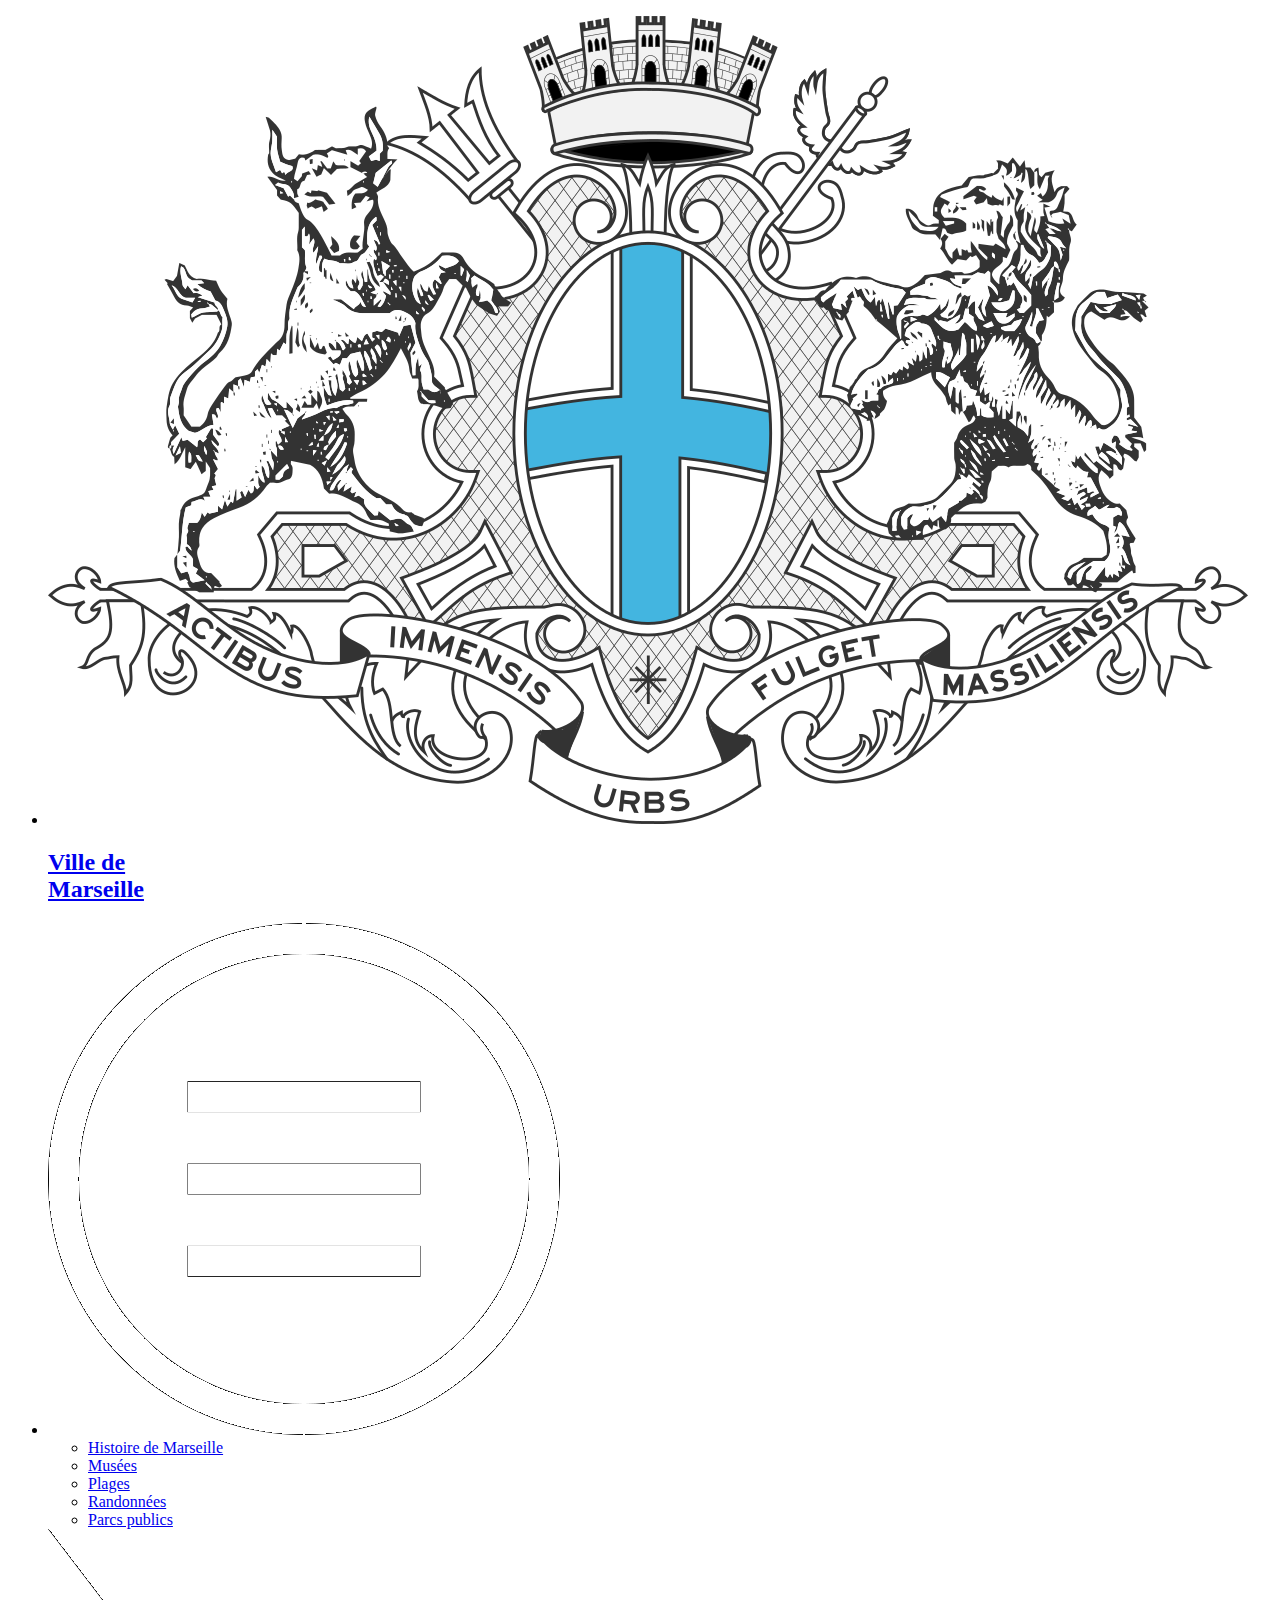
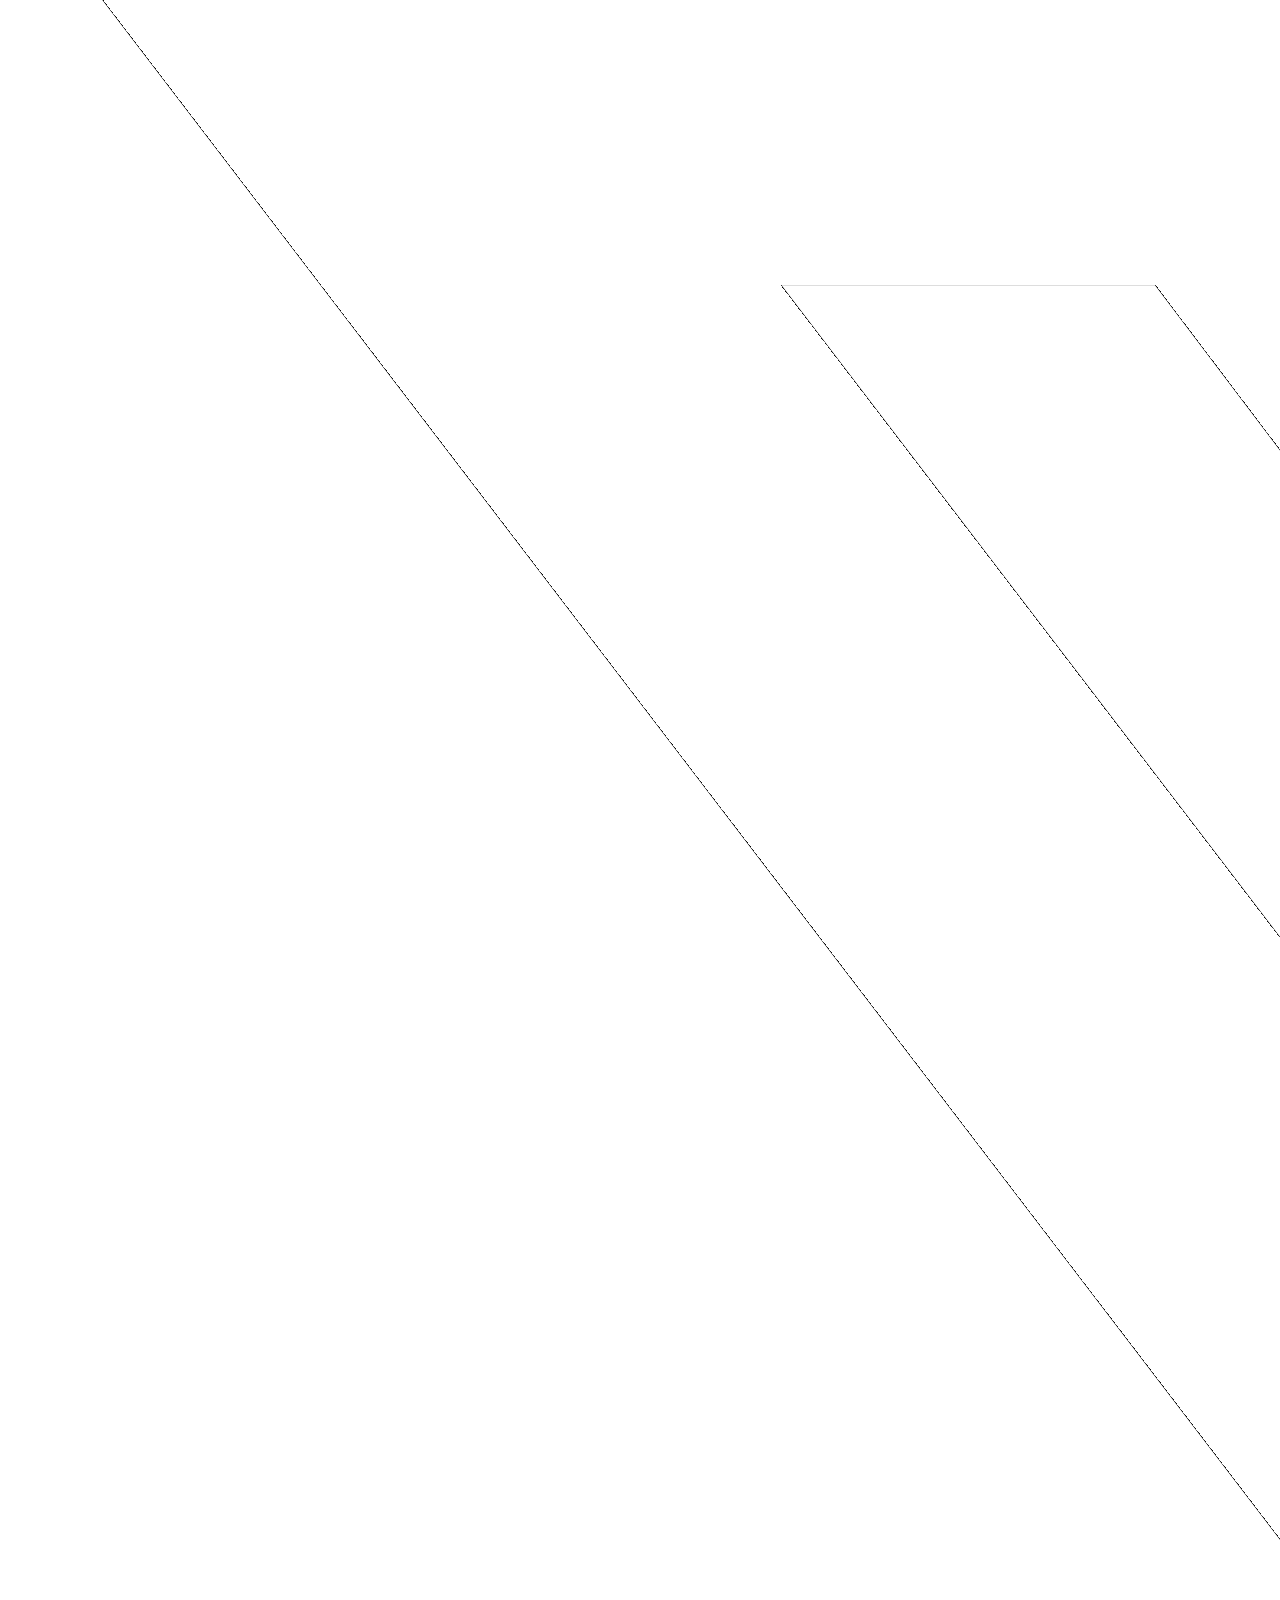
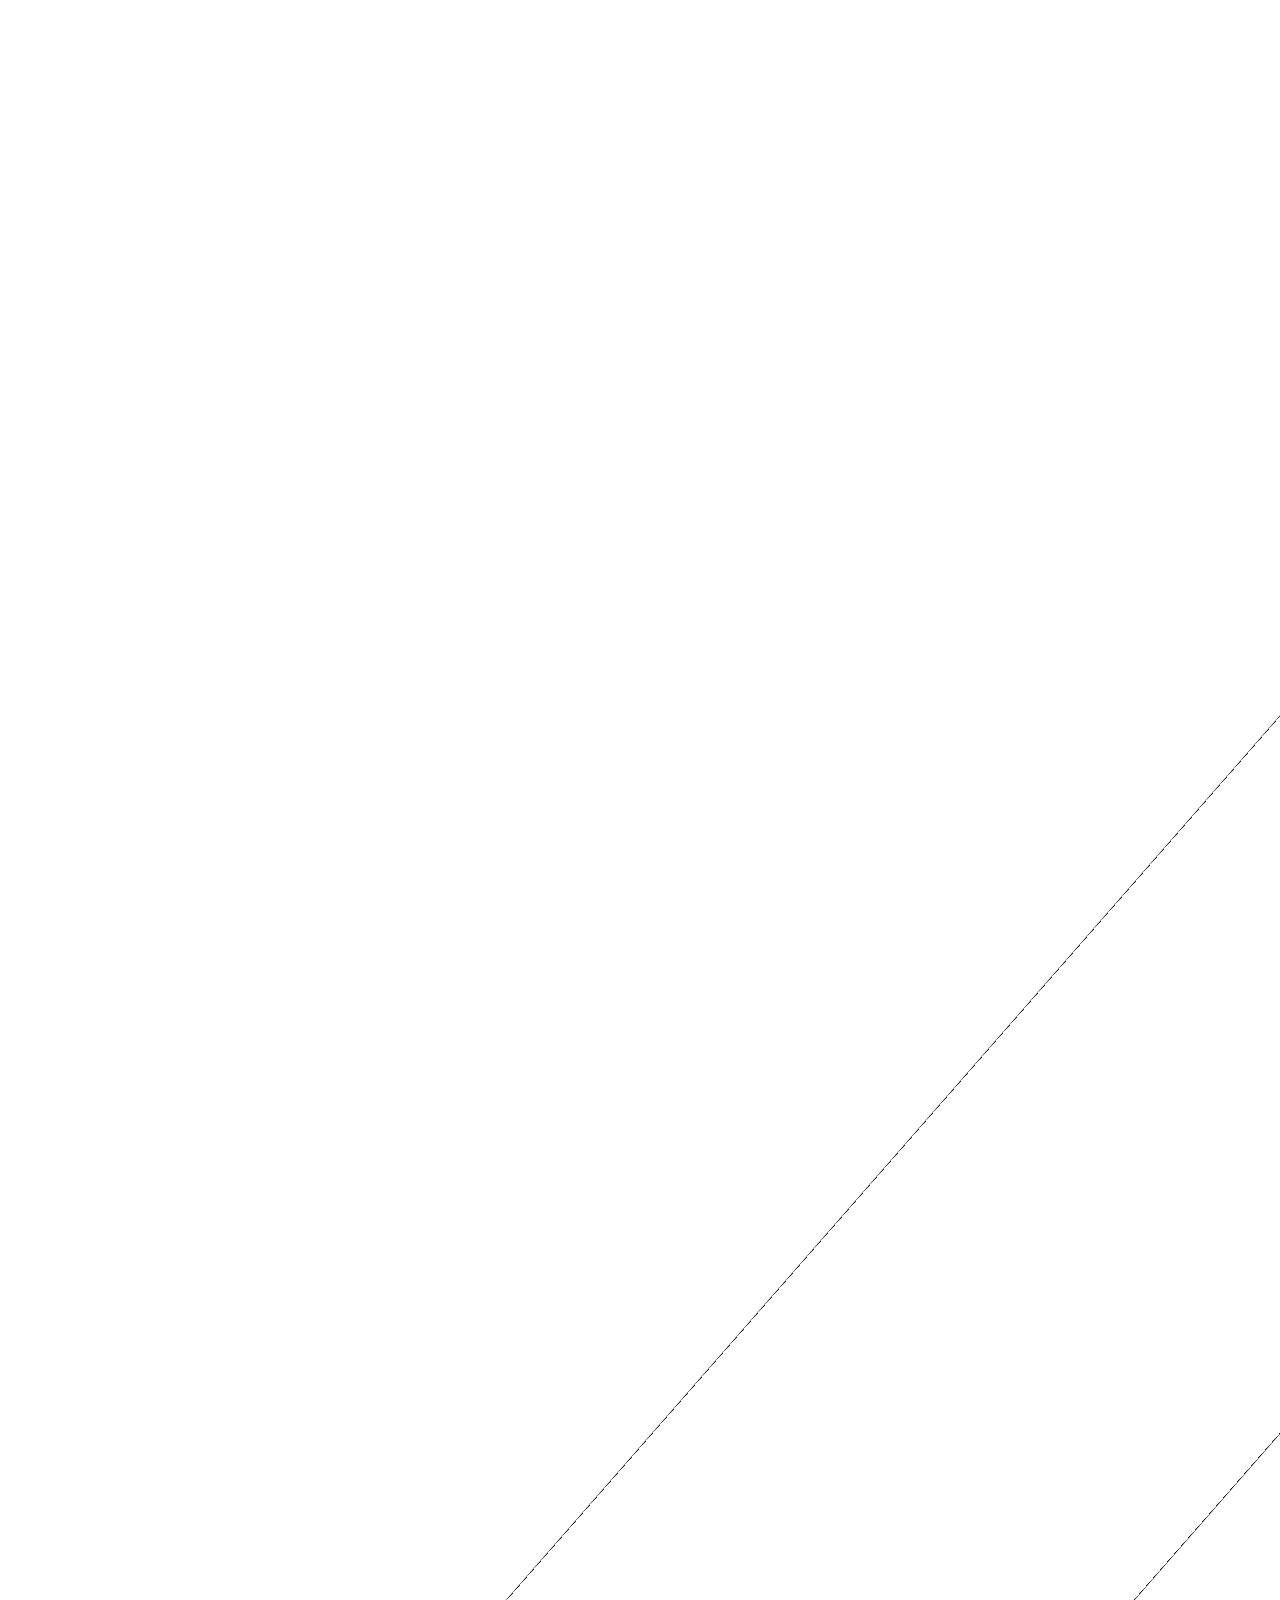
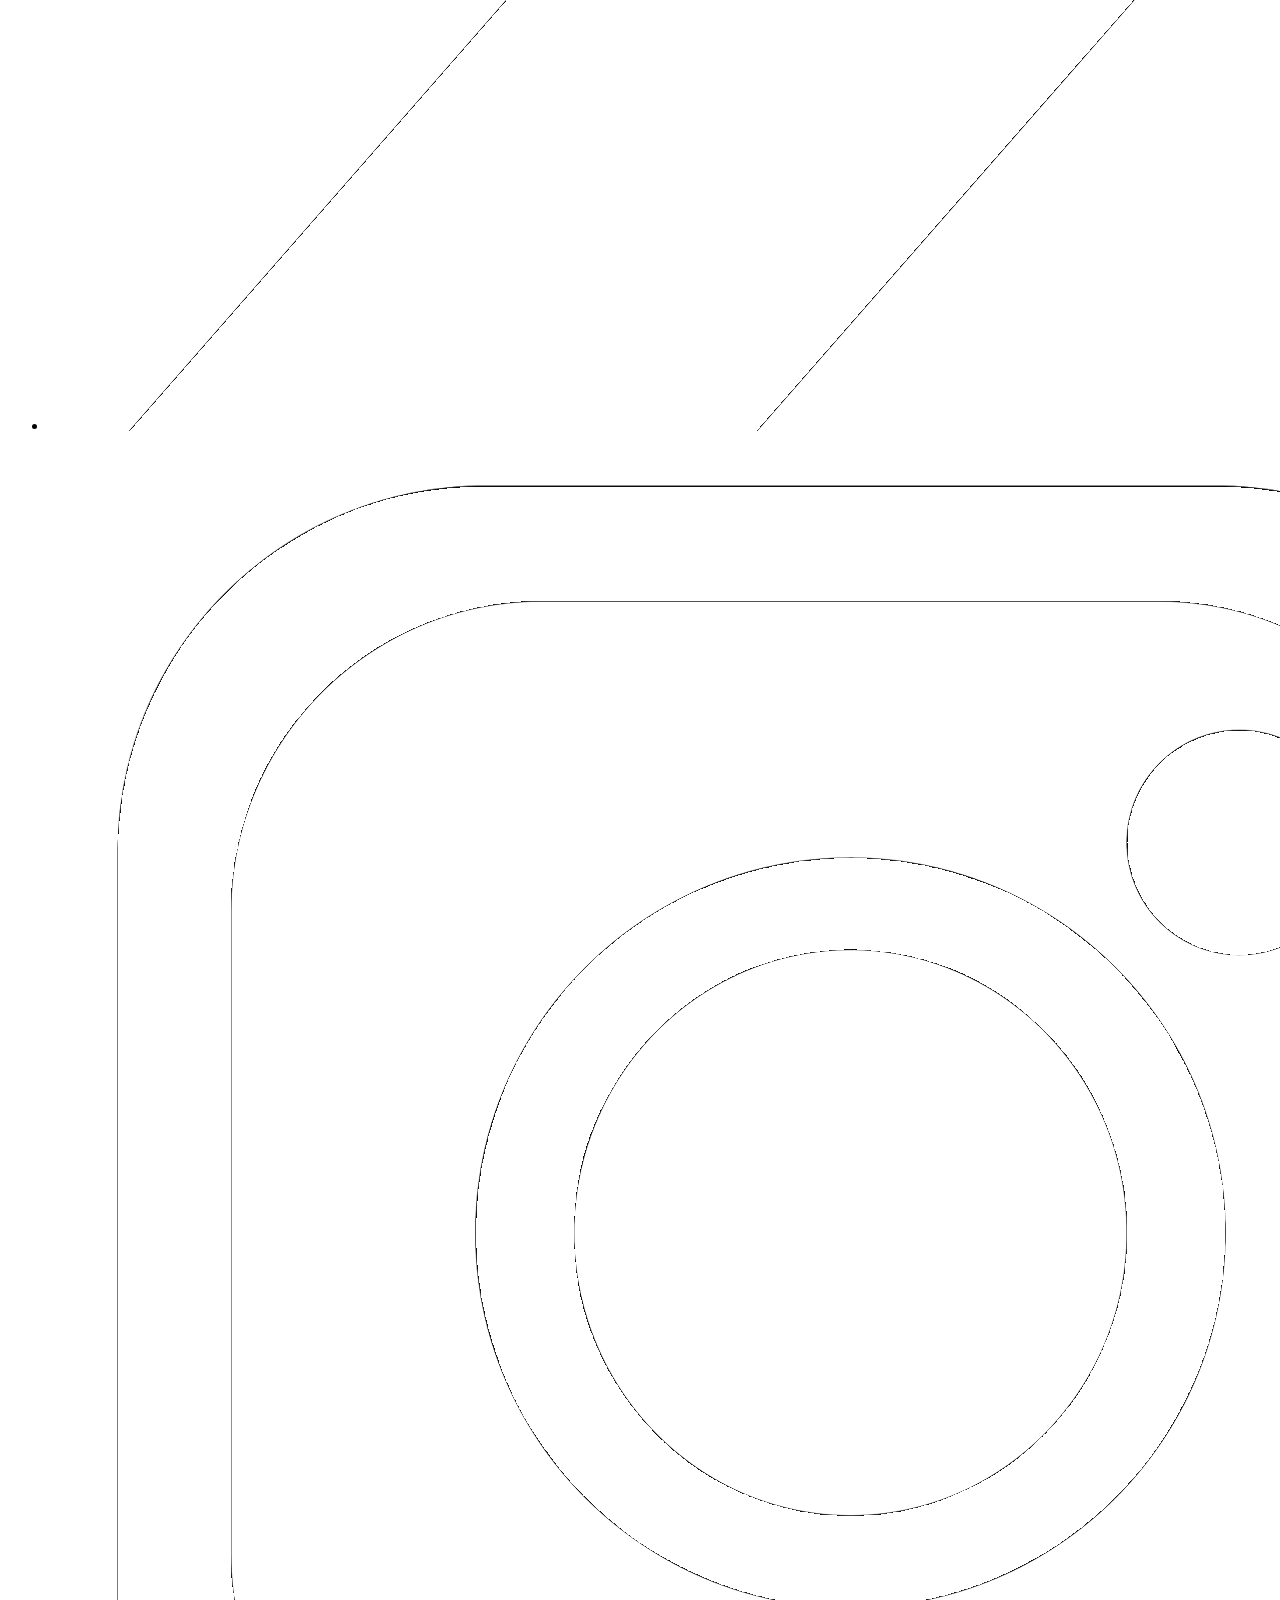
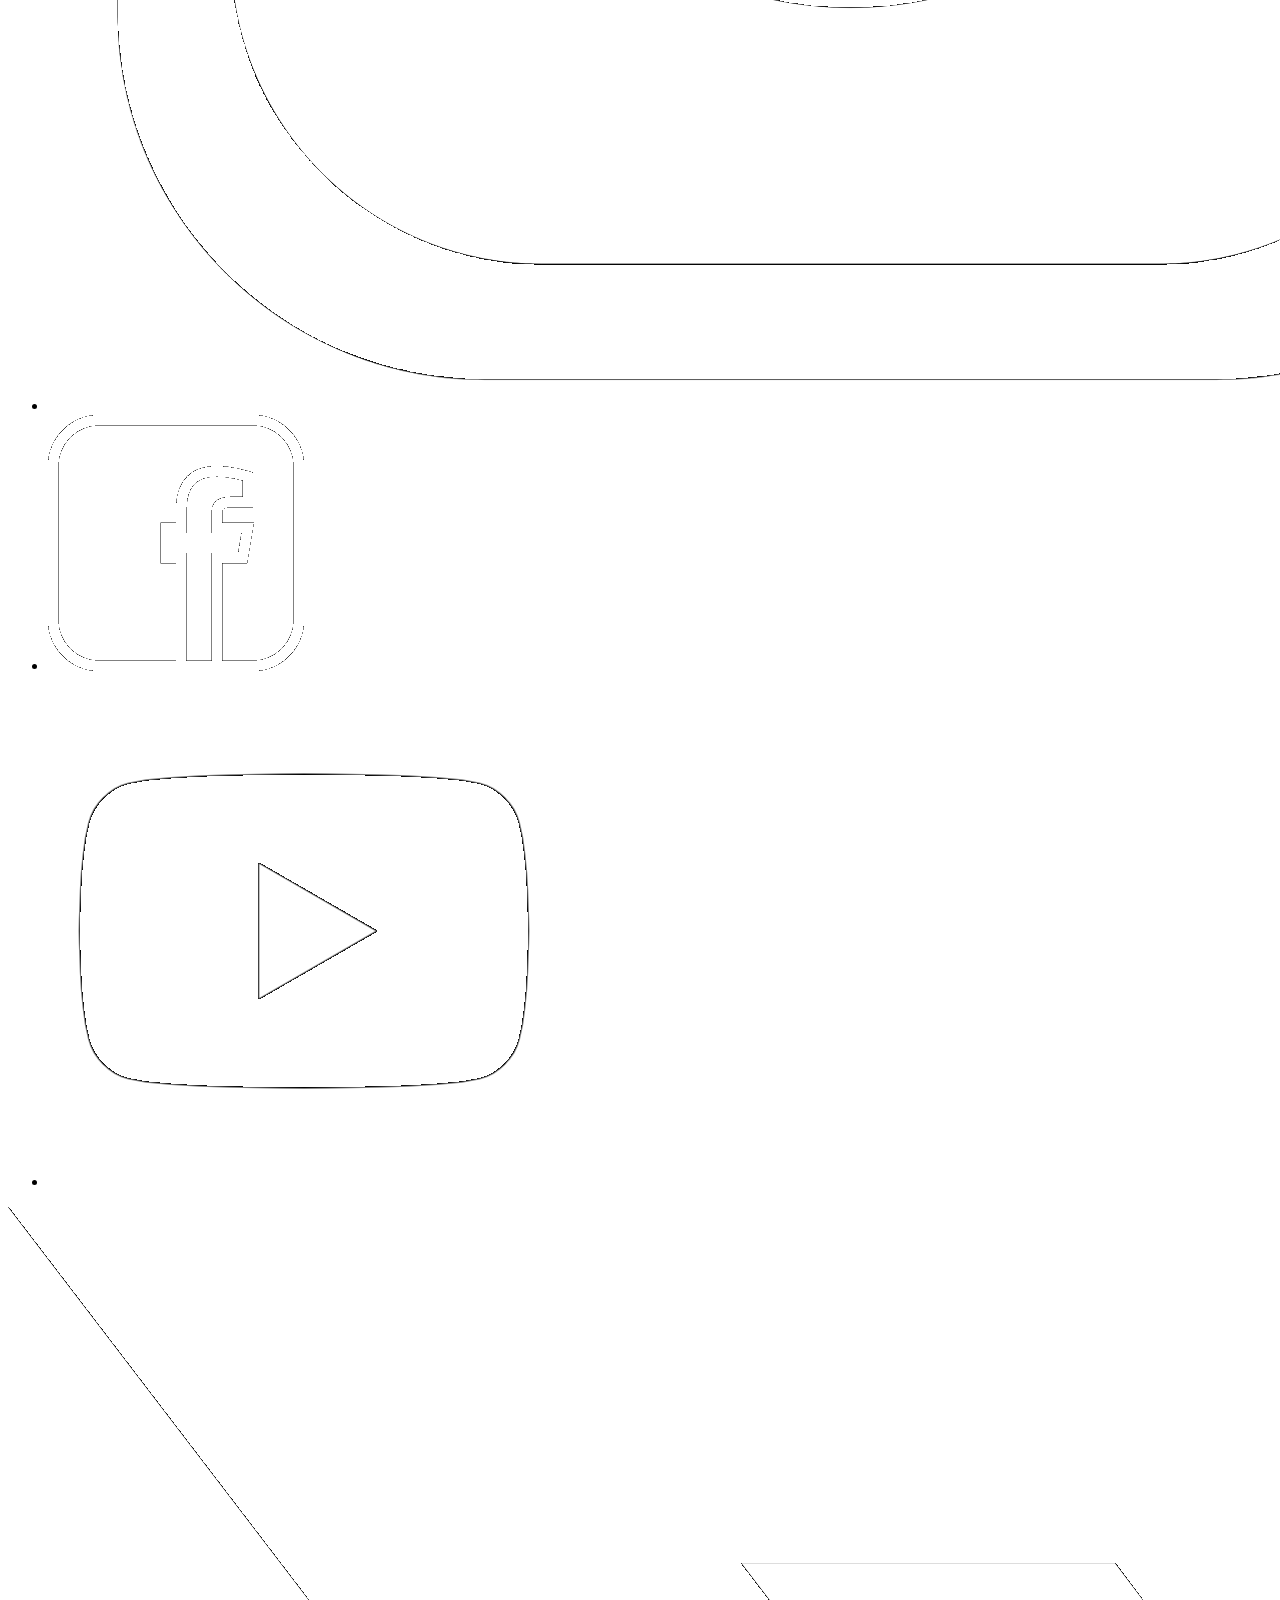
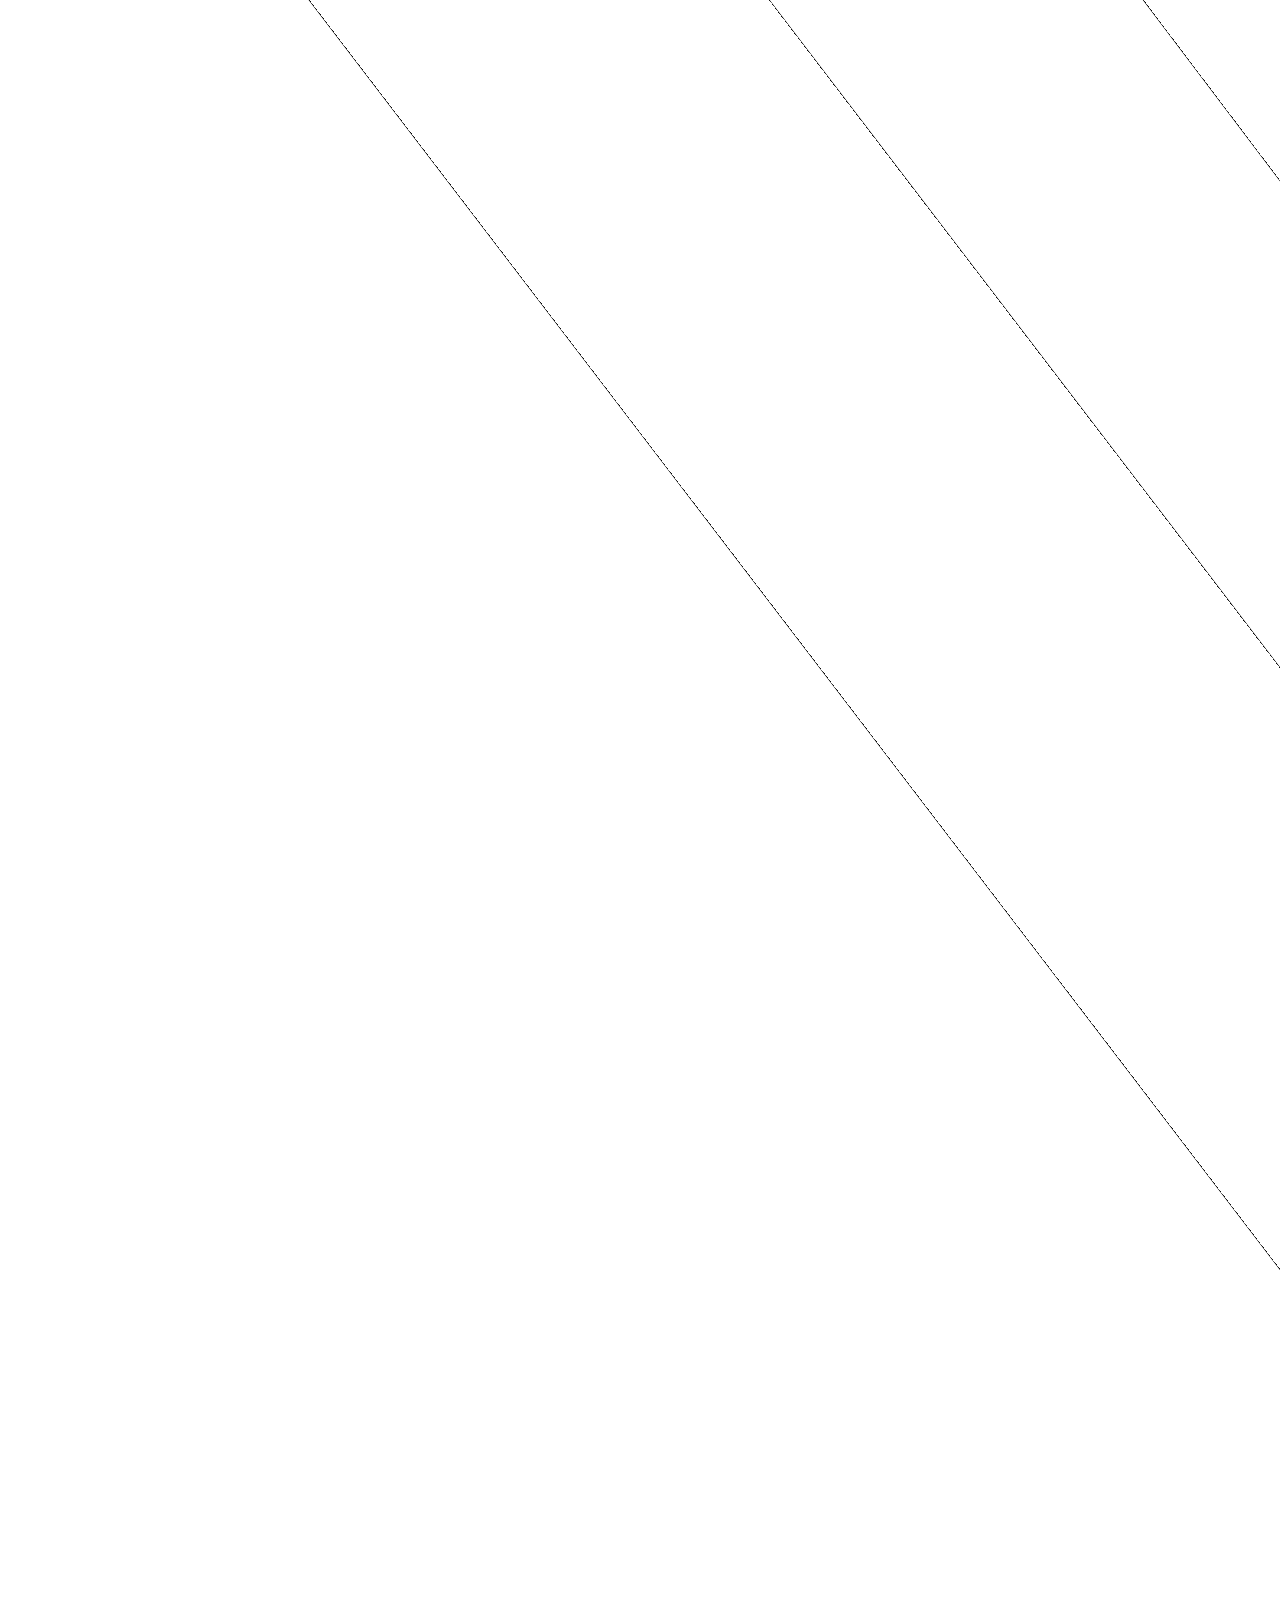
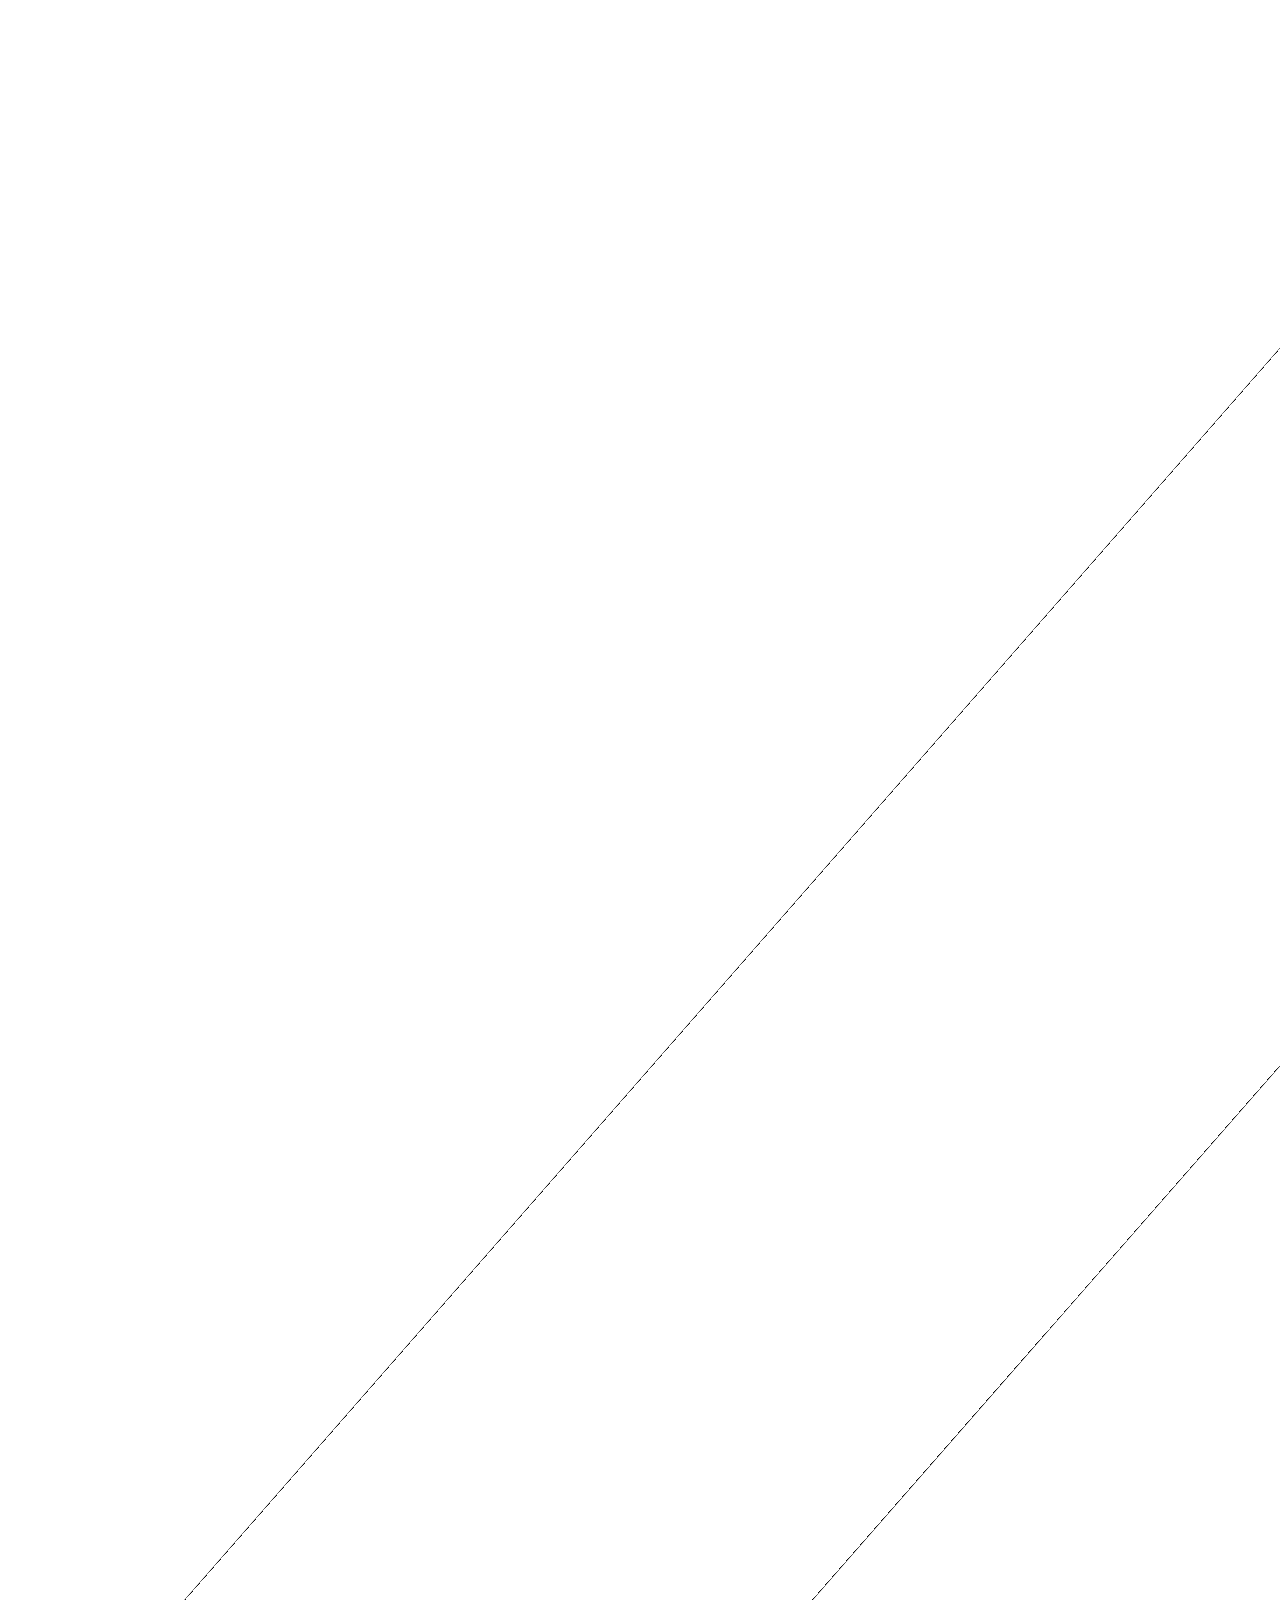
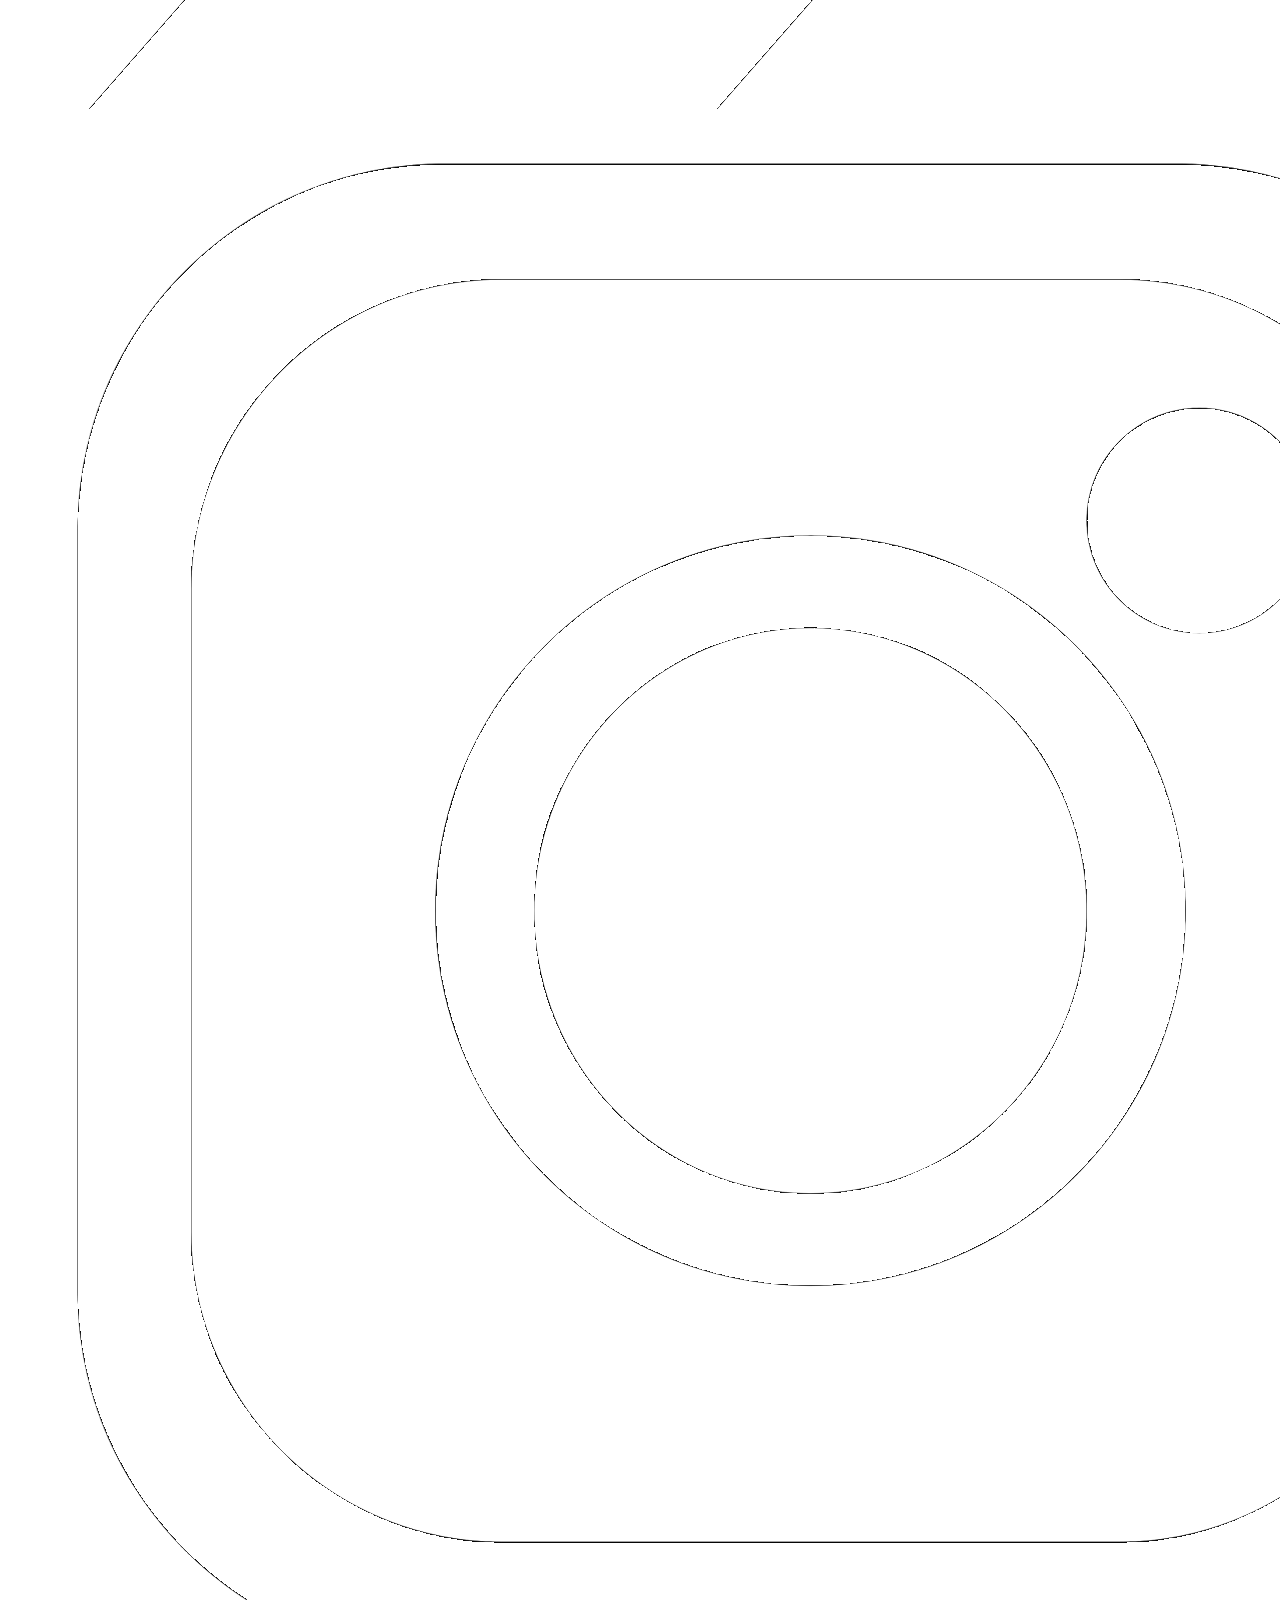
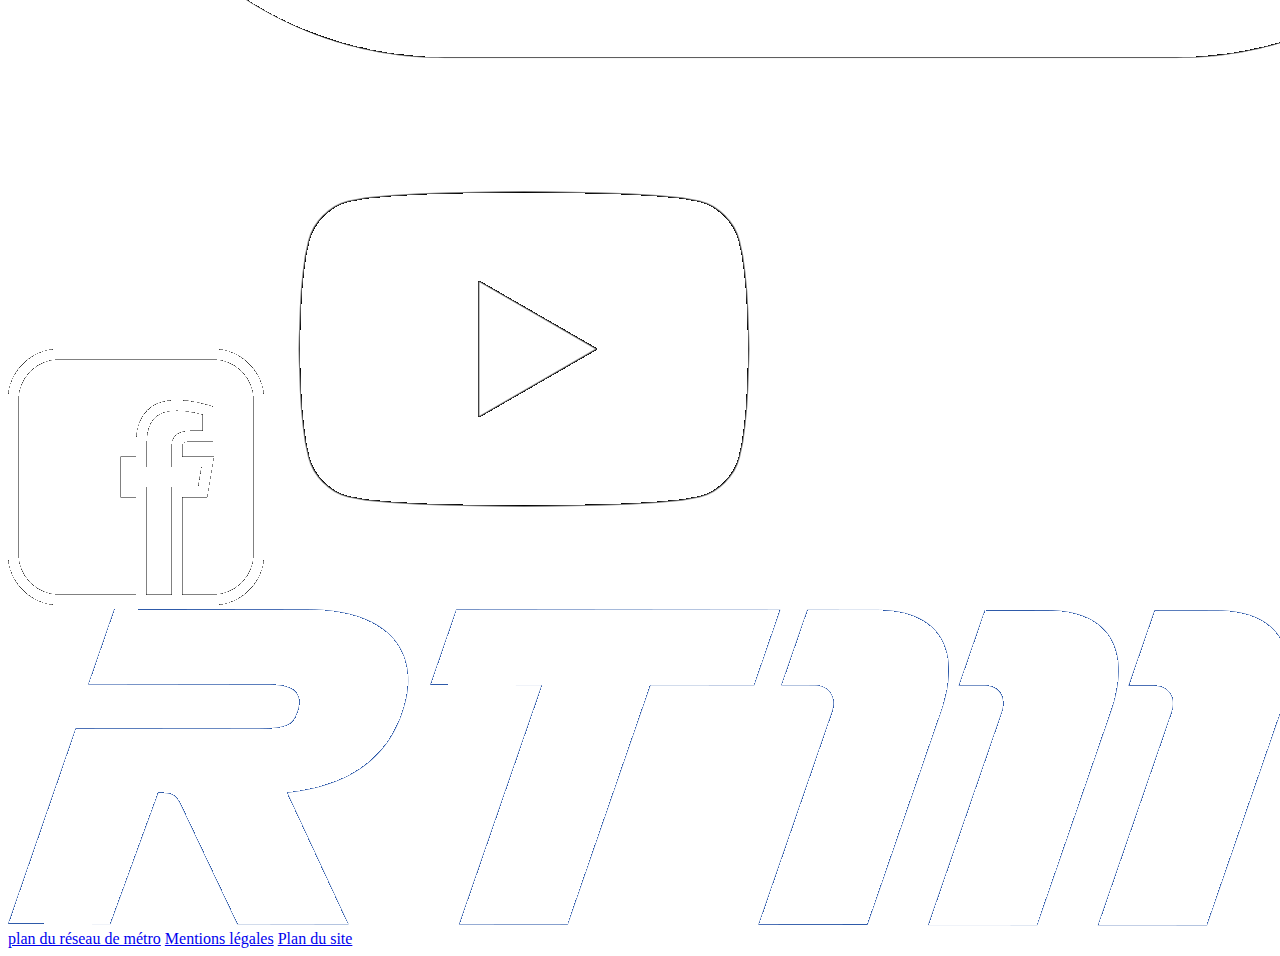
==== marseille.html @ 7f52715b "Header + footer renomés en marseille.html" ====
<!DOCTYPE html>
<html lang="fr">
<head>
  <meta charset="UTF-8">
  <meta name="viewport" content="width=device-width , initial scale=1.0">
  
  <title>Ville-marseille</title>
  <link rel="stylesheet" href="marseille.css">
  <!--polices d'ecriture-->
  <link rel="preconnect" href="https://fonts.googleapis.com">
  <link rel="preconnect" href="https://fonts.gstatic.com" crossorigin>
  <link href="https://fonts.googleapis.com/css2?family=Lora:ital@1&display=swap" rel="stylesheet">
</head>
  
<body class="Body">
      
  <header> 
    <nav>
     
      <ul class="Menu">
        
        <li class="Bloc_LogoMarseille_et_Ville Toutes-les-listes"><img class="logo_marseille" src="image/logo_marseille.png"> <a class="lien-index" href="Marseille1.html"> <h2 class="ville_de_marseille"> Ville de<br>Marseille </h2></a></li>
          <li class="Menu-deroulant Toutes-les-listes"><a class="Grossissement" href="#Contenu_Menu"><img class="logo_Menu-deroulant" src="image/logo_menu.png"></a>
            <ul class="Contenu_Menu">
                <li class=" Liste-Contenu_Menu"><a href="Marseille5.html" class="Liens ">Histoire de Marseille</a></li>
                <li class=" Liste-Contenu_Menu"><a href="Marseille6.html" class="Liens">Musées</a></li>
                <li class=" Liste-Contenu_Menu"><a href="Marseille2.html" class="Liens">Plages</a></li>
                <li class=" Liste-Contenu_Menu"><a href="Marseille4.html" class="Liens">Randonnées</a></li>
                <li class=" Liste-Contenu_Menu"><a href="Marseille3.html" class="Liens">Parcs publics</a></li>
            </ul>
          </li>
        
        <section class="réseaux_sociaux">
                <li class=" Liste-reseaux"><a target="_blank"  href="https://twitter.com/marseille?ref_src=twsrc%5Egoogle%7Ctwcamp%5Eserp%7Ctwgr%5Eauthor"><img class="logo_twitter Liens-reseaux" src="image/logo_twitter.png"></a></li>
                <li class=" Liste-reseaux"><a target="_blank"  href="https://www.instagram.com/villemarseille/?hl=fr"><img class="logo_insta Liens-reseaux" src="image/logo_insta.png"></a></li>
                <li class=" Liste-reseaux"><a target="_blank"  href="https://www.facebook.com/marseilleville/?locale=fr_FR"><img class="logo_facebook Liens-reseaux" src="image/logo_facebook.png"></a></li>
                <li class=" Liste-reseaux"><a target="_blank"  href="https://www.youtube.com/user/villedemarseille"><img class="logo_youtube Liens-reseaux" src="image/youtube_logo.png"></a></li>
        </section>
      
      </ul>
          
      </nav>  
  </header>
    
  
  
  
  
  <main></main>
    
  <footer class="footer">
    <section>
        <a target="_blank" class="espace_reseau_footer réseaux_sociaux_footer" href="https://twitter.com/marseille?ref_src=twsrc%5Egoogle%7Ctwcamp%5Eserp%7Ctwgr%5Eauthor"><img class="logo_twitter_footer Liens-reseaux_footer" src="image/logo_twitter.png"></a>
        <a target="_blank" class="espace_reseau_footer réseaux_sociaux_footer" href="https://www.instagram.com/villemarseille/?hl=fr"><img class="logo_insta_footer Liens-reseaux_footer" src="image/logo_insta.png"></a>
        <a target="_blank" class="espace_reseau_footer réseaux_sociaux_footer" href="https://www.facebook.com/marseilleville/?locale=fr_FR"><img class="logo_facebook_footer Liens-reseaux_footer" src="image/logo_facebook.png"></a>
        <a target="_blank" class="espace_reseau_footer réseaux_sociaux_footer" href="https://www.youtube.com/user/villedemarseille"><img class="logo_youtube_footer Liens-reseaux_footer" src="image/youtube_logo.png"></a>
  </section>
    <section class="margin_footer">
        <a target="_blank" class="bas_de_page" class="Grossissement" href="https://carte-interactive.rtm.fr/"><img class="logo_rtm" src="image/logo_rtm.png"></a>
        <a class="bas_de_page" class="Grossissement" target="_blank" href="https://metroville.fr/plan-metro-Marseille.html" >plan du réseau de métro</a>          
        <a class="bas_de_page" target="_blank" href="mention_légales.html">Mentions légales</a>
        <a class="bas_de_page" target="_blank" href="plan_du_site.html" >Plan du site</a>
    </section>
  </footer>
</body>

</html>
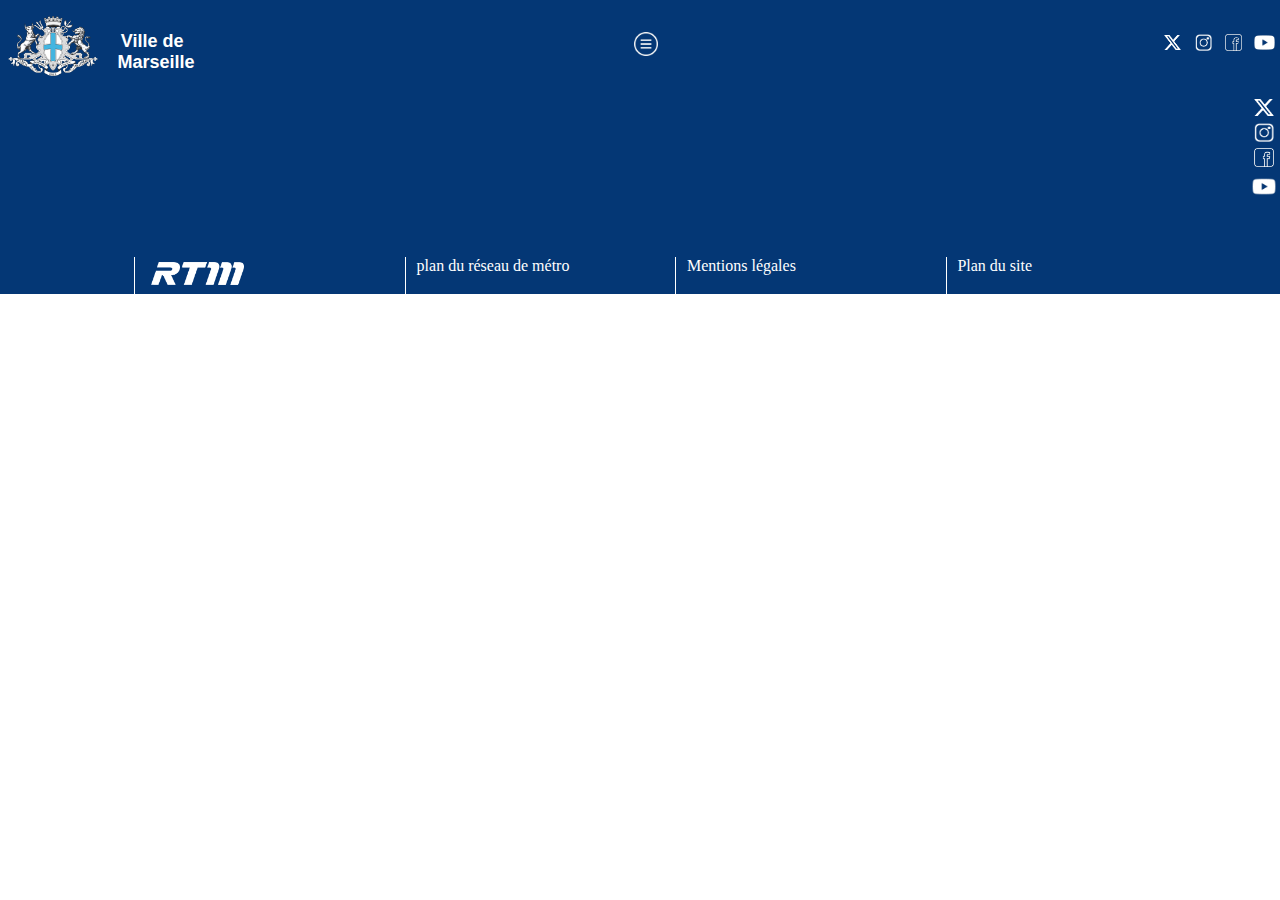
==== commit bea66e61: "header+footer html renomés en marseille.html" ====
--- a/marseille.html
+++ b/marseille.html
@@ -19,14 +19,14 @@
      
       <ul class="Menu">
         
-        <li class="Bloc_LogoMarseille_et_Ville Toutes-les-listes"><img class="logo_marseille" src="image/logo_marseille.png"> <a class="lien-index" href="Marseille1.html"> <h2 class="ville_de_marseille"> Ville de<br>Marseille </h2></a></li>
+        <li class="Bloc_LogoMarseille_et_Ville Toutes-les-listes"><img class="logo_marseille" src="image/logo_marseille.png"> <a class="lien-index" href="marseille1.html"> <h2 class="ville_de_marseille"> Ville de<br>Marseille </h2></a></li>
           <li class="Menu-deroulant Toutes-les-listes"><a class="Grossissement" href="#Contenu_Menu"><img class="logo_Menu-deroulant" src="image/logo_menu.png"></a>
             <ul class="Contenu_Menu">
-                <li class=" Liste-Contenu_Menu"><a href="Marseille5.html" class="Liens ">Histoire de Marseille</a></li>
-                <li class=" Liste-Contenu_Menu"><a href="Marseille6.html" class="Liens">Musées</a></li>
-                <li class=" Liste-Contenu_Menu"><a href="Marseille2.html" class="Liens">Plages</a></li>
-                <li class=" Liste-Contenu_Menu"><a href="Marseille4.html" class="Liens">Randonnées</a></li>
-                <li class=" Liste-Contenu_Menu"><a href="Marseille3.html" class="Liens">Parcs publics</a></li>
+                <li class=" Liste-Contenu_Menu"><a href="marseille5.html" class="Liens ">Histoire de Marseille</a></li>
+                <li class=" Liste-Contenu_Menu"><a href="marseille6.html" class="Liens">Musées</a></li>
+                <li class=" Liste-Contenu_Menu"><a href="marseille2.html" class="Liens">Plages</a></li>
+                <li class=" Liste-Contenu_Menu"><a href="marseille4.html" class="Liens">Randonnées</a></li>
+                <li class=" Liste-Contenu_Menu"><a href="marseille3.html" class="Liens">Parcs publics</a></li>
             </ul>
           </li>
         
--- a/marseille.css
+++ b/marseille.css
@@ -0,0 +1,235 @@
+.Body{
+margin: 0;
+}
+
+.Menu{ /*La classe Menu vient remplacer le '*' */
+    margin: 0;
+    padding: 0;
+    width: 100%;
+    background-color:#043775;
+    list-style-type: none;
+    display: table;
+    clear: both;
+
+}
+
+.Bloc_LogoMarseille_et_Ville{
+
+    display: flex;    
+    flex-direction: row; 
+    padding: 0;
+    margin: 0;
+}
+
+.logo_marseille{
+    
+    width: 28%;
+    margin: 5% 5% 5% 2.5% ;
+    
+    
+}
+
+.ville_de_marseille{
+    font-size: large;
+    font-family: 'Trebuchet MS', 'Lucida Sans Unicode', 'Lucida Grande', 'Lucida Sans', Arial, sans-serif;
+    color: white;
+    margin: 40% 5% 2.5%; 
+    list-style-type: none; 
+    text-decoration: none;
+
+}
+.lien-index{
+    text-decoration: none;
+}
+.logo_Menu-deroulant{
+    width: 7.5%; 
+
+}
+
+.Menu-deroulant{
+    margin:2.5% 13% 2.5%;
+    
+}
+
+.Contenu_Menu{
+    display:none;
+    box-shadow: 0px 1px 2px #CCC;
+    background-color:#CEF1F9;
+    position: absolute;
+    width: 50%;
+    z-index: 1;
+    border-top: 2px solid #0078B8;
+    left: 80px;
+    list-style-type: none;
+
+} 
+
+
+.Liste-Contenu_Menu{
+    float: left;
+    width: 25%;
+    text-align: center;
+    position: relative;
+    padding: 0;
+    width: 100%;
+    text-align: left;
+
+}
+
+.Menu-deroulant:hover .Contenu_Menu{
+    
+    display: block;
+
+}
+
+.Liste-reseaux{
+    margin-top: 10%;
+    padding: 0;
+    display: flex;
+    align-items: center;
+    width: 10%;
+    text-align: center;
+    position: relative;
+    
+}
+
+.Toutes-les-listes{
+    float: left;
+    width: 25%;
+    text-align: center;
+    position: relative;
+}  
+
+
+.Liens{
+    display: block;
+    text-decoration: none;
+    color: black;
+    border-bottom: 2px solid transparent; 
+    padding: 10px;
+    border-bottom: none;
+    cursor: pointer;
+    list-style-type:none ;
+}  
+
+.Liens:hover{
+    color:#0078B8;
+
+} 
+
+.Liens-reseaux:hover{
+    position: relative;
+    transition: 0s ease-in-out;  
+    transform: scale(1.1);
+
+}
+
+.réseaux_sociaux{
+    display:flex;
+    justify-content: end;
+}
+
+.logo_twitter{
+   width: 55%;
+   margin: 0;
+
+}
+
+.logo_facebook{
+    width: 55% ;
+    margin: 0;
+
+}
+
+.logo_insta{
+    width: 55%;
+    margin: 0;
+
+}
+
+.logo_youtube{
+    width: 75%;
+    margin: 0;
+    
+}
+
+/* Partie footer */
+/* reseaux sociaux et taille logo  */
+.logo_rtm{
+    width: 36%;
+    margin: 5px;
+}
+.logo_twitter_footer{
+    width: 1.5%;
+    margin: 0;
+    padding-right: 0.5%
+ }
+ 
+ .logo_facebook_footer{
+     width: 1.5% ;
+     margin: 0;
+     padding-right: 0.5%
+ }
+ 
+ .logo_insta_footer{
+     width: 1.5%;
+     margin: 0;
+     padding-right: 0.5%
+ }
+ 
+ .logo_youtube_footer{
+     width: 2%;
+     margin: 0;  
+     padding-right: 0.25%  
+ }
+ .réseaux_sociaux_footer{
+    display: flex;
+    flex-direction: column;
+    padding-top: 0.5%;
+ }
+ .Liste-reseaux_footer{
+    margin-top: 2%;
+    padding: 0;
+    display: flex;
+    align-items: center;
+    width: 10%;
+    text-align: center;
+    position: relative;
+}
+.réseaux_sociaux_footer{
+    display:flex;
+    justify-content: end;
+    flex-direction: row;
+}
+/* FIN RESEAUX SOCIAUX et logo */
+
+.ecriture_footer{
+    color: white;
+    width: 56px;
+}
+
+.bas_de_page{
+    border-left: 1px solid white;
+    padding-left: 1%;
+    /* margin-left: 5%; */
+    color: white;
+    text-decoration: none;
+    width: 100%;  
+    
+}
+.bas_de_page:hover{
+    color: #0078B8;
+    position: relative;
+    transition: 130ms ease-in-out;      
+}
+.margin_footer{
+    padding: 4.5% 0 0 0.5%;
+    color: #043775;
+    display: flex;
+    justify-content: center;
+    margin: 0 5% 0 10%;
+}
+.footer{
+    background-color: #043775;
+}
+
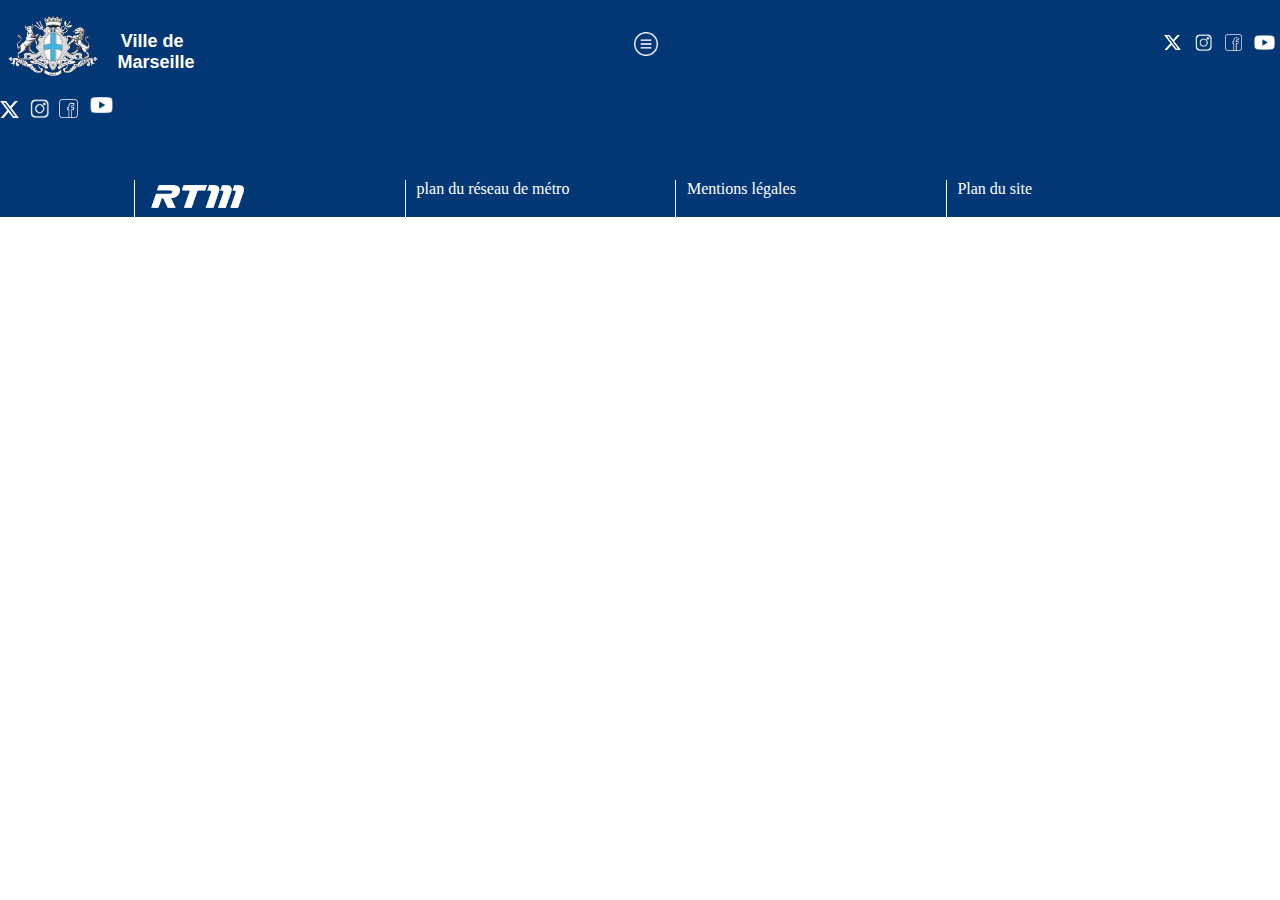
==== commit f89d9231: "version finale" ====
--- a/marseille.html
+++ b/marseille.html
@@ -48,20 +48,20 @@
   
   <main></main>
     
-  <footer class="footer">
-    <section>
-        <a target="_blank" class="espace_reseau_footer réseaux_sociaux_footer" href="https://twitter.com/marseille?ref_src=twsrc%5Egoogle%7Ctwcamp%5Eserp%7Ctwgr%5Eauthor"><img class="logo_twitter_footer Liens-reseaux_footer" src="image/logo_twitter.png"></a>
-        <a target="_blank" class="espace_reseau_footer réseaux_sociaux_footer" href="https://www.instagram.com/villemarseille/?hl=fr"><img class="logo_insta_footer Liens-reseaux_footer" src="image/logo_insta.png"></a>
-        <a target="_blank" class="espace_reseau_footer réseaux_sociaux_footer" href="https://www.facebook.com/marseilleville/?locale=fr_FR"><img class="logo_facebook_footer Liens-reseaux_footer" src="image/logo_facebook.png"></a>
-        <a target="_blank" class="espace_reseau_footer réseaux_sociaux_footer" href="https://www.youtube.com/user/villedemarseille"><img class="logo_youtube_footer Liens-reseaux_footer" src="image/youtube_logo.png"></a>
-  </section>
-    <section class="margin_footer">
-        <a target="_blank" class="bas_de_page" class="Grossissement" href="https://carte-interactive.rtm.fr/"><img class="logo_rtm" src="image/logo_rtm.png"></a>
-        <a class="bas_de_page" class="Grossissement" target="_blank" href="https://metroville.fr/plan-metro-Marseille.html" >plan du réseau de métro</a>          
-        <a class="bas_de_page" target="_blank" href="mention_légales.html">Mentions légales</a>
-        <a class="bas_de_page" target="_blank" href="plan_du_site.html" >Plan du site</a>
-    </section>
-  </footer>
+    <footer class="footer">
+        <section class="espace_reseau_footer">
+            <a target="_blank" class=" reseaux_sociaux_footer" href="https://twitter.com/marseille?ref_src=twsrc%5Egoogle%7Ctwcamp%5Eserp%7Ctwgr%5Eauthor"><img class="logo_twitter_footer Liens-reseaux_footer" src="image/logo_twitter.png"></a>
+            <a target="_blank" class=" reseaux_sociaux_footer" href="https://www.instagram.com/villemarseille/?hl=fr"><img class="logo_insta_footer Liens-reseaux_footer" src="image/logo_insta.png"></a>
+            <a target="_blank" class=" reseaux_sociaux_footer" href="https://www.facebook.com/marseilleville/?locale=fr_FR"><img class="logo_facebook_footer Liens-reseaux_footer" src="image/logo_facebook.png"></a>
+            <a target="_blank" class=" reseaux_sociaux_footer" href="https://www.youtube.com/user/villedemarseille"><img class="logo_youtube_footer Liens-reseaux_footer" src="image/youtube_logo.png"></a>
+      </section>
+        <section class="margin_footer">
+            <a target="_blank" class="bas_de_page" class="Grossissement" href="https://carte-interactive.rtm.fr/"><img class="logo_rtm" src="image/logo_rtm.png"></a>
+            <a class="bas_de_page" class="Grossissement" target="_blank" href="https://metroville.fr/plan-metro-Marseille.html" >plan du réseau de métro</a>          
+            <a class="bas_de_page" target="_blank" href="mention_légales.html">Mentions légales</a>
+            <a class="bas_de_page" target="_blank" href="plan_du_site.html" >Plan du site</a>
+        </section>
+      </footer>
 </body>
 
 </html>
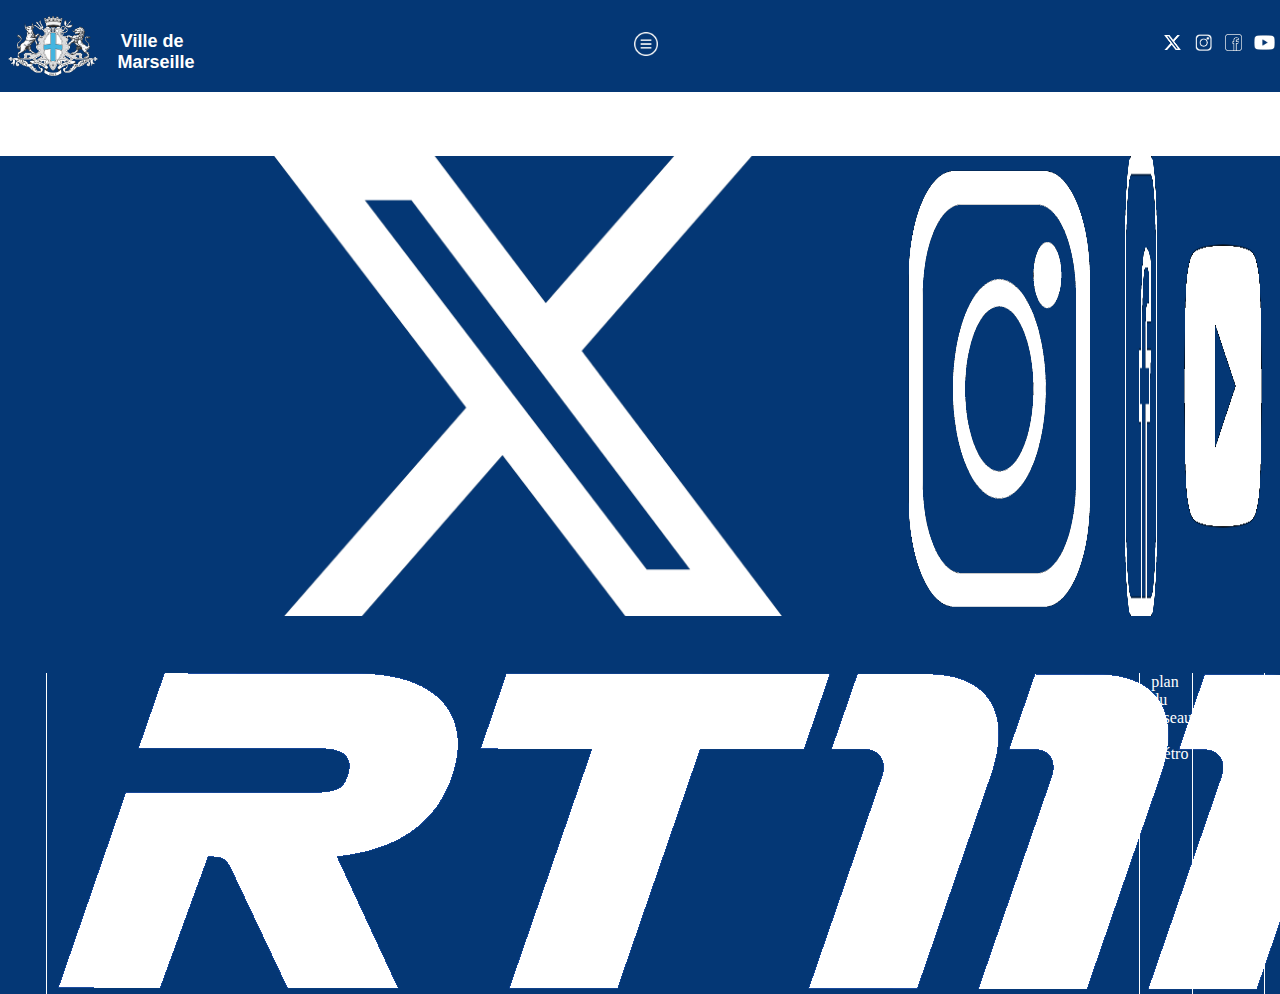
==== commit 425bb69c: "Update marseille.html" ====
--- a/marseille.html
+++ b/marseille.html
@@ -27,6 +27,7 @@
                 <li class=" Liste-Contenu_Menu"><a href="marseille2.html" class="Liens">Plages</a></li>
                 <li class=" Liste-Contenu_Menu"><a href="marseille4.html" class="Liens">Randonnées</a></li>
                 <li class=" Liste-Contenu_Menu"><a href="marseille3.html" class="Liens">Parcs publics</a></li>
+                <li class=" Liste-Contenu_Menu"><a href="marseille7.html" class="Liens">Contact</a></li>
             </ul>
           </li>
         
--- a/marseille.css
+++ b/marseille.css
@@ -155,81 +155,82 @@
 
 /* Partie footer */
 /* reseaux sociaux et taille logo  */
-.logo_rtm{
-    width: 36%;
-    margin: 5px;
-}
+.footer{
+    margin-top: 5%;
+    background-color: #043775;
+
+}
+
+.espace_reseau_footer{
+
+    display: flex;
+    flex-direction: row;
+    justify-content: end;
+    
+}
+
+.reseaux_sociaux_footer{
+    display:flex;   
+    justify-content: end;
+    margin-right: 1%;
+} 
+
+
+.Liste-reseaux_footer{
+    margin-top: 1%;
+    padding: 0;
+    display: flex;
+    align-items: center;
+    width: 2%;
+    text-align: center;
+    position: relative;
+    
+}
+
+
 .logo_twitter_footer{
-    width: 1.5%;
-    margin: 0;
-    padding-right: 0.5%
- }
- 
- .logo_facebook_footer{
-     width: 1.5% ;
-     margin: 0;
-     padding-right: 0.5%
- }
- 
- .logo_insta_footer{
-     width: 1.5%;
-     margin: 0;
-     padding-right: 0.5%
- }
- 
- .logo_youtube_footer{
-     width: 2%;
-     margin: 0;  
-     padding-right: 0.25%  
- }
- .réseaux_sociaux_footer{
-    display: flex;
-    flex-direction: column;
-    padding-top: 0.5%;
- }
- .Liste-reseaux_footer{
-    margin-top: 2%;
-    padding: 0;
-    display: flex;
-    align-items: center;
-    width: 10%;
-    text-align: center;
-    position: relative;
-}
-.réseaux_sociaux_footer{
-    display:flex;
-    justify-content: end;
-    flex-direction: row;
-}
-/* FIN RESEAUX SOCIAUX et logo */
-
-.ecriture_footer{
-    color: white;
-    width: 56px;
+    width: 65%;
+    margin: 0;
+
+}
+
+.logo_facebook_footer{
+    width: 65% ;
+    margin: 0;
+
+}
+
+.logo_insta_footer{
+    width: 65%;
+    margin: 0;
+
+}
+
+.logo_youtube_footer{
+    width: 90%;
+    margin: 0;
+    
 }
 
 .bas_de_page{
     border-left: 1px solid white;
-    padding-left: 1%;
-    /* margin-left: 5%; */
+    padding-left: 1%; 
+    
     color: white;
     text-decoration: none;
     width: 100%;  
     
-}
+} 
 .bas_de_page:hover{
     color: #0078B8;
     position: relative;
     transition: 130ms ease-in-out;      
-}
+} 
+
 .margin_footer{
     padding: 4.5% 0 0 0.5%;
     color: #043775;
     display: flex;
     justify-content: center;
     margin: 0 5% 0 10%;
-}
-.footer{
-    background-color: #043775;
-}
-
+} 
